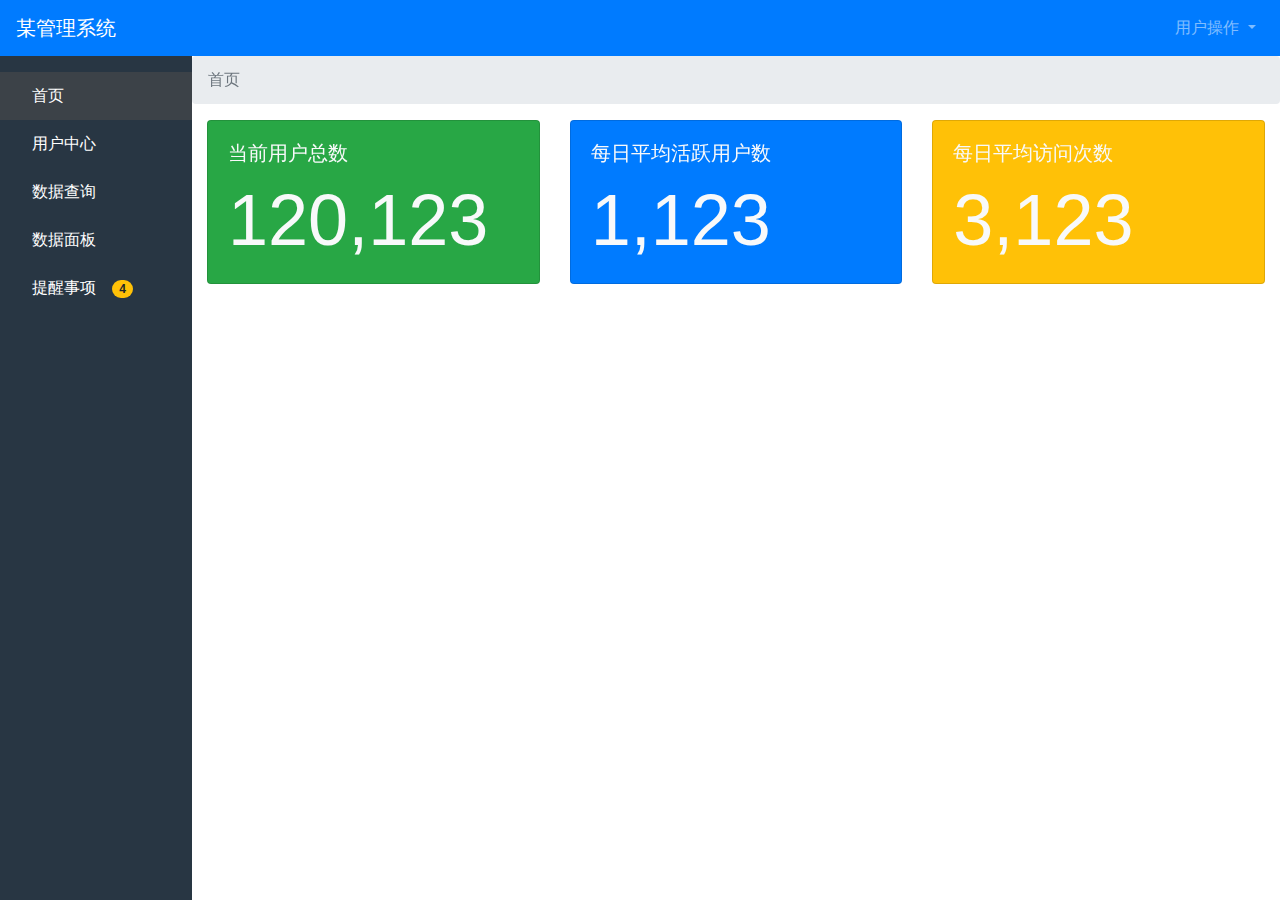
==== index.html @ c8a8ee60 "bootstrap4结课作业" ====
<!DOCTYPE html>
<html lang="en">
<head>
	<meta charset="UTF-8">
	<title>首页</title>
	<link rel="stylesheet" href="css/bootstrap.min.css">
	<link rel="stylesheet" href="css/style.css">
</head>
<body>
	<div class="t fixed-top">
		<nav class="navbar  navbar-expand-lg navbar-dark bg-primary justify-content-between">
			<a class="navbar-brand" href="#">某管理系统</a>
			<div>
				<ul class="navbar-nav mr-auto">
					<li class="nav-item dropdown">
						<a class="nav-link dropdown-toggle" href="#" id="navbarDropdown" role="button" data-toggle="dropdown" aria-haspopup="true" aria-expanded="false">
							用户操作
						</a>
						<div class="dropdown-menu" aria-labelledby="navbarDropdown">
							<a class="dropdown-item" href="#">个人中心</a>
							<div class="dropdown-divider"></div>
							<a class="dropdown-item" href="#">退出</a>
						</div>
					</li>
				</ul>
			</div>
		</nav>
	</div>
	<div class="leftbox position-fixed pt-3">
		<ul class="nav flex-column">
			<li><a class="nav-link active" href="index.html">首页</a></li>
			<li><a class="nav-link" href="user.html">用户中心</a></li>
			<li><a class="nav-link" href="search.html">数据查询</a></li>
			<li><a class="nav-link" href="data.html">数据面板</a></li>
			<li><a class="nav-link" href="tip.html">提醒事项<span class="badge badge-pill badge-warning ml-3">4</span></a></li>
		</ul>
	</div>
	<div class="rightbox position-fixed">
		<nav aria-label="breadcrumb">
			<ol class="breadcrumb">
				<li class="breadcrumb-item active" aria-current="page">首页</li>
			</ol>
		</nav>
		<div class="container-fluid">
			<div class="row">
				<div class="col-lg-4">
					<div class="card mb-2 text-light bg-success">
						<div class="card-body">
							<h5 class="card-title">当前用户总数</h5>
							<p class="card-text display-3">120,123</p>
						</div>
					</div>
				</div>
				<div class="col-lg-4">
					<div class="card mb-2 text-light bg-primary">
						<div class="card-body">
							<h5 class="card-title">每日平均活跃用户数</h5>
							<p class="card-text display-3">1,123</p>
						</div>
					</div>
				</div>
				<div class="col-lg-4">
					<div class="card mb-2 text-light bg-warning">
						<div class="card-body">
							<h5 class="card-title">每日平均访问次数</h5>
							<p class="card-text display-3">3,123</p>
						</div>
					</div>
				</div>
			</div>
		</div>
	</div>
	<script src="js/jquery.min.js"></script>
	<script src="js/popper.min.js"></script>
	<script src="js/bootstrap.min.js"></script>
</body>
</html>
---- css/style.css ----
.leftbox {
	width: 12rem;
	top: 3.5rem;
	bottom: 0;
	margin-bottom: 0;
	background: #283643;
	color: #fff;
}
.leftbox a {
	padding: 0 2rem;
	height: 3rem;
	line-height: 3rem;
	color:#fff;
}
.leftbox a:hover{
	color: #fff;
	background: #3c4248;
}
.leftbox .active {
	color: #fff;
	background: #3c4248;
}
.rightbox {
	top: 3.5rem;
	bottom: 0;
	left: 12rem;
	right: 0;
	overflow: auto;
}
h6 {
	height: 3rem;
	line-height: 3rem;
	color: #6c757d;
	border-bottom: 2px solid #e9ecef;
}
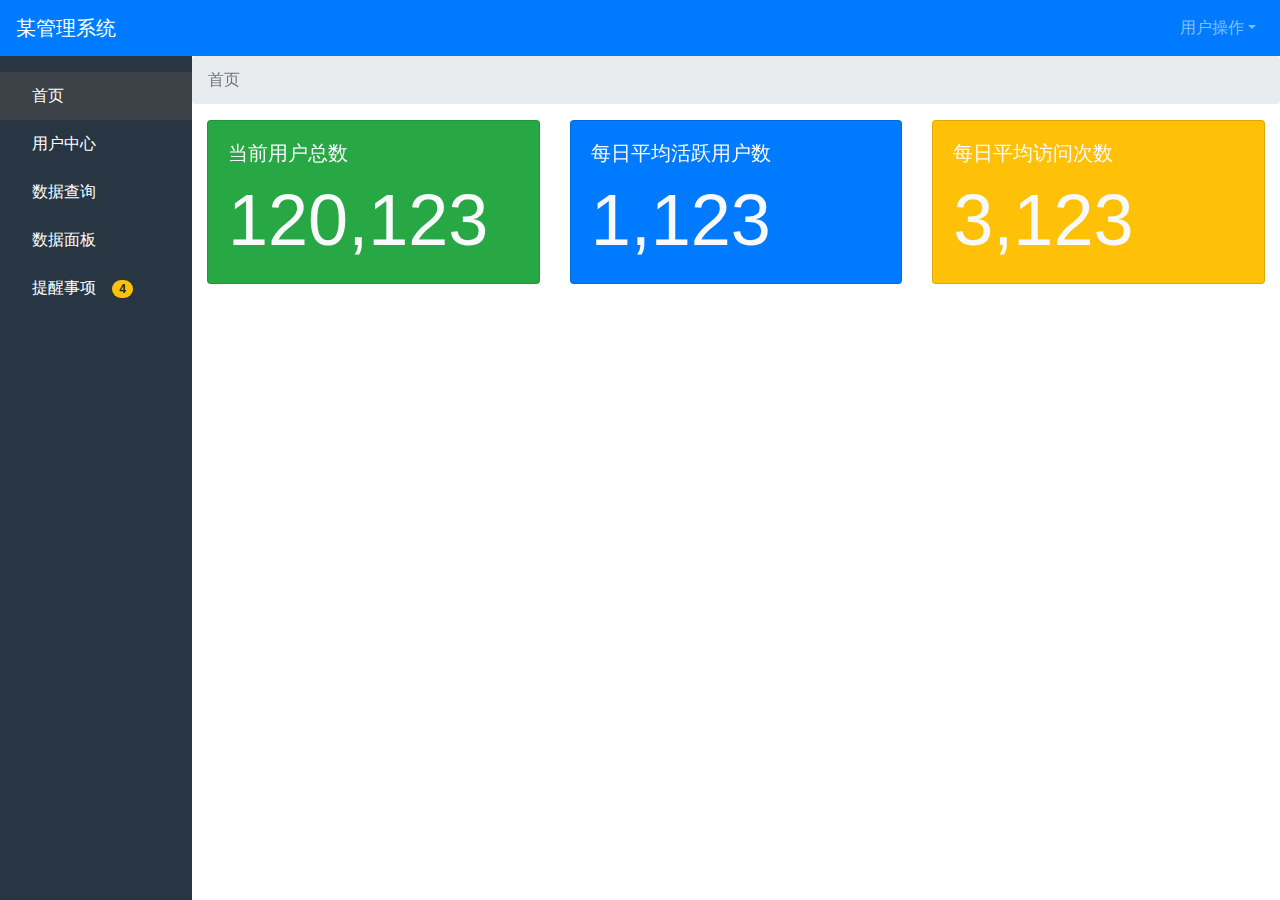
==== commit b7d6f5ae: "bootstrap4结课作业" ====
--- a/index.html
+++ b/index.html
@@ -8,14 +8,12 @@
 </head>
 <body>
 	<div class="t fixed-top">
-		<nav class="navbar  navbar-expand-lg navbar-dark bg-primary justify-content-between">
+		<nav class="navbar navbar-expand navbar-dark bg-primary">
 			<a class="navbar-brand" href="#">某管理系统</a>
-			<div>
-				<ul class="navbar-nav mr-auto">
+			<div class="collapse navbar-collapse">
+				<ul class="navbar-nav ml-auto">
 					<li class="nav-item dropdown">
-						<a class="nav-link dropdown-toggle" href="#" id="navbarDropdown" role="button" data-toggle="dropdown" aria-haspopup="true" aria-expanded="false">
-							用户操作
-						</a>
+						<a class="nav-link dropdown-toggle" href="#" id="navbarDropdown" role="button" data-toggle="dropdown" aria-haspopup="true" aria-expanded="false">用户操作</a>
 						<div class="dropdown-menu" aria-labelledby="navbarDropdown">
 							<a class="dropdown-item" href="#">个人中心</a>
 							<div class="dropdown-divider"></div>
